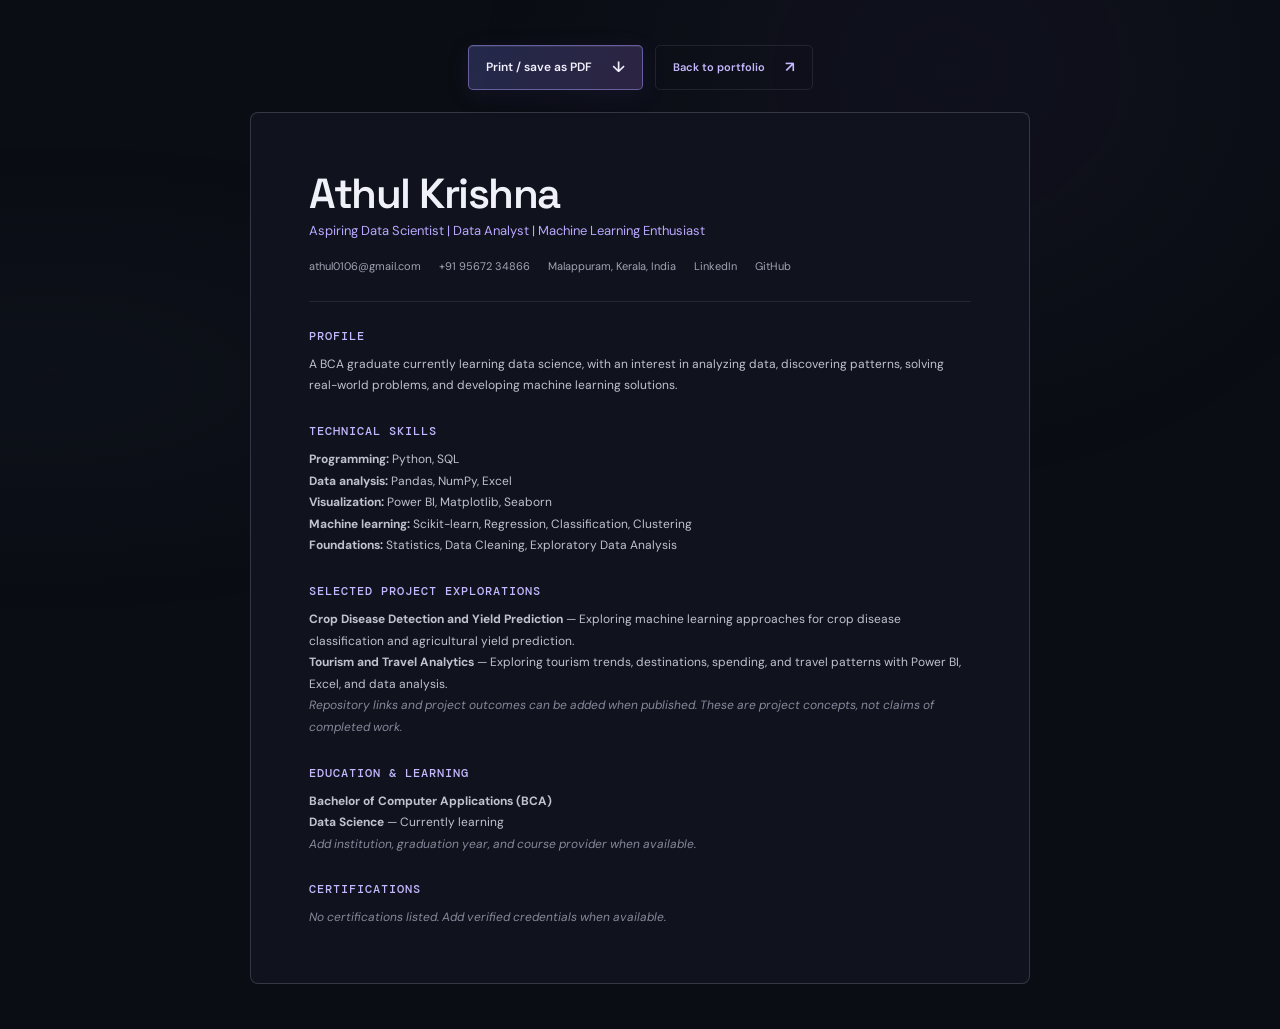
==== resume.html @ ea91080f "first commit" ====
<!doctype html>
<html lang="en">
<head>
  <meta charset="utf-8">
  <meta name="viewport" content="width=device-width, initial-scale=1">
  <meta name="theme-color" content="#080a10">
  <meta name="description" content="Resume of Athul Krishna, aspiring data scientist and BCA graduate.">
  <title>Athul Krishna — Resume</title>
  <link rel="preconnect" href="https://fonts.googleapis.com">
  <link rel="preconnect" href="https://fonts.gstatic.com" crossorigin>
  <link href="https://fonts.googleapis.com/css2?family=DM+Mono:wght@400;500&family=DM+Sans:wght@400;500;600;700&family=Space+Grotesk:wght@400;500;600;700&display=swap" rel="stylesheet">
  <link rel="stylesheet" href="styles.css">
  <script>
    window.addEventListener("load", () => {
      if (new URLSearchParams(window.location.search).has("print")) window.print();
    });
  </script>
</head>
<body class="resume-page">
  <div class="resume-actions">
    <button class="button button-primary" type="button" onclick="window.print()">Print / save as PDF <span>↓</span></button>
    <a class="button button-quiet resume-back" href="index.html">Back to portfolio <span>↗</span></a>
  </div>
  <main class="resume-sheet">
    <h1>Athul Krishna</h1>
    <div class="resume-role">Aspiring Data Scientist | Data Analyst | Machine Learning Enthusiast</div>
    <div class="resume-contact">
      <a href="mailto:athul0106@gmail.com">athul0106@gmail.com</a>
      <a href="tel:+919567234866">+91 95672 34866</a>
      <span>Malappuram, Kerala, India</span>
      <a href="https://www.linkedin.com/in/athulkrishnakp?utm_source=share_via&utm_content=profile&utm_medium=member_ios">LinkedIn</a>
      <a href="https://github.com/athul-kmk">GitHub</a>
    </div>
    <hr>
    <section class="resume-section">
      <h2>Profile</h2>
      <p>A BCA graduate currently learning data science, with an interest in analyzing data, discovering patterns, solving real-world problems, and developing machine learning solutions.</p>
    </section>
    <section class="resume-section">
      <h2>Technical skills</h2>
      <p><strong>Programming:</strong> Python, SQL</p>
      <p><strong>Data analysis:</strong> Pandas, NumPy, Excel</p>
      <p><strong>Visualization:</strong> Power BI, Matplotlib, Seaborn</p>
      <p><strong>Machine learning:</strong> Scikit-learn, Regression, Classification, Clustering</p>
      <p><strong>Foundations:</strong> Statistics, Data Cleaning, Exploratory Data Analysis</p>
    </section>
    <section class="resume-section">
      <h2>Selected project explorations</h2>
      <p><strong>Crop Disease Detection and Yield Prediction</strong> — Exploring machine learning approaches for crop disease classification and agricultural yield prediction.</p>
      <p><strong>Tourism and Travel Analytics</strong> — Exploring tourism trends, destinations, spending, and travel patterns with Power BI, Excel, and data analysis.</p>
      <p class="resume-placeholder">Repository links and project outcomes can be added when published. These are project concepts, not claims of completed work.</p>
    </section>
    <section class="resume-section">
      <h2>Education &amp; learning</h2>
      <p><strong>Bachelor of Computer Applications (BCA)</strong></p>
      <p><strong>Data Science</strong> — Currently learning</p>
      <p class="resume-placeholder">Add institution, graduation year, and course provider when available.</p>
    </section>
    <section class="resume-section">
      <h2>Certifications</h2>
      <p class="resume-placeholder">No certifications listed. Add verified credentials when available.</p>
    </section>
  </main>
</body>
</html>
---- styles.css ----
:root {
  color-scheme: dark;
  --bg: #080a10;
  --surface: #0e111a;
  --surface-raised: #121622;
  --line: rgba(192, 199, 222, .11);
  --line-strong: rgba(192, 199, 222, .2);
  --text: #f0f1f8;
  --muted: #9a9daf;
  --quiet: #676b7d;
  --blue: #8299ff;
  --violet: #ba8dff;
  --mint: #85d9bd;
  --display: "Space Grotesk", sans-serif;
  --body: "DM Sans", sans-serif;
  --mono: "DM Mono", monospace;
}

* { box-sizing: border-box; }
html { scroll-behavior: smooth; scroll-padding-top: 85px; }
body { margin: 0; background: var(--bg); color: var(--text); font-family: var(--body); font-size: 15px; line-height: 1.7; -webkit-font-smoothing: antialiased; }
body::before { position: fixed; z-index: -1; inset: 0; background: radial-gradient(ellipse at 74% 8%, rgba(52, 48, 101, .12), transparent 35%), radial-gradient(ellipse at 4% 42%, rgba(32, 63, 94, .08), transparent 32%); content: ""; pointer-events: none; }
a { color: inherit; text-decoration: none; }
button { font: inherit; }
::selection { color: white; background: rgba(132, 117, 230, .45); }
.shell { width: min(1120px, calc(100% - 64px)); margin-inline: auto; }
.skip-link { position: fixed; z-index: 20; top: 10px; left: 10px; padding: 10px 15px; transform: translateY(-150%); border-radius: 6px; background: white; color: #080a10; }
.skip-link:focus { transform: translateY(0); }
.site-header { position: sticky; z-index: 10; top: 0; border-bottom: 1px solid rgba(192, 199, 222, .07); background: rgba(8, 10, 16, .86); backdrop-filter: blur(18px); }
.nav { display: flex; height: 74px; align-items: center; justify-content: space-between; }
.brand { display: inline-flex; align-items: center; gap: 11px; }
.brand-mark { display: grid; width: 31px; height: 31px; place-items: center; border: 1px solid rgba(176, 160, 255, .37); border-radius: 9px; color: #e8e4ff; font: 600 17px var(--display); }
.brand-mark span { color: var(--violet); }
.brand-name { color: #d3d4df; font: 500 10px var(--mono); letter-spacing: 1.35px; }
.nav-links { display: flex; align-items: center; gap: 31px; color: #a4a6b5; font-size: 12px; }
.nav-links > a:not(.nav-cta) { transition: color .2s ease; }
.nav-links > a:not(.nav-cta):hover { color: white; }
.nav-cta { padding: 9px 14px; border: 1px solid var(--line-strong); border-radius: 5px; color: #ececf4; transition: background .2s, border-color .2s; }
.nav-cta:hover { border-color: rgba(174, 151, 255, .5); background: rgba(143, 125, 232, .1); }
.nav-cta span { padding-left: 5px; color: var(--violet); }
.menu-toggle { display: none; }

.hero { position: relative; display: grid; min-height: 672px; grid-template-columns: 1.02fr .98fr; align-items: center; column-gap: 24px; padding-top: 6px; padding-bottom: 52px; }
.hero-copy { position: relative; z-index: 2; padding-bottom: 31px; animation: rise-in .7s both; }
.eyebrow, .section-note { margin: 0; color: #999db2; font: 400 10px var(--mono); letter-spacing: 1.1px; }
.eyebrow { display: flex; align-items: center; gap: 9px; }
.status-dot, .live-indicator i { width: 6px; height: 6px; flex: 0 0 6px; border-radius: 50%; background: var(--mint); box-shadow: 0 0 10px rgba(133, 217, 189, .6); }
.eyebrow-line { width: 26px; height: 1px; margin-left: 1px; background: #454759; }
.hero h1 { margin: 31px 0 20px; font: 500 clamp(43px, 5vw, 65px)/1.08 var(--display); letter-spacing: -3.4px; }
.gradient-text { background: linear-gradient(98deg, #9ab0ff 6%, #bb9cff 55%, #dda7eb); -webkit-background-clip: text; background-clip: text; color: transparent; }
.hero-intro { max-width: 425px; margin: 0; color: #a5a7b5; font-size: 15px; line-height: 1.85; }
.hero-intro strong { color: #e0e1e9; font-weight: 600; }
.hero-actions { display: flex; flex-wrap: wrap; align-items: center; gap: 11px; margin-top: 29px; }
.button { display: inline-flex; min-height: 45px; align-items: center; justify-content: center; gap: 20px; padding: 0 17px; border: 1px solid transparent; border-radius: 5px; font-size: 12px; font-weight: 600; transition: transform .2s ease, background .2s ease, border-color .2s ease, box-shadow .2s ease; }
.button:hover { transform: translateY(-2px); }
.button span { font-size: 15px; }
.button-primary { border-color: rgba(174, 157, 255, .48); background: linear-gradient(115deg, rgba(102, 119, 225, .27), rgba(160, 116, 219, .22)); box-shadow: inset 0 1px 0 rgba(255,255,255,.07), 0 6px 24px rgba(77, 62, 145, .12); color: #f3f1ff; }
.button-primary:hover { background: linear-gradient(115deg, rgba(102, 119, 225, .4), rgba(160, 116, 219, .36)); box-shadow: 0 9px 28px rgba(77, 62, 145, .23); }
.button-quiet { border-color: var(--line); color: #c4c5d0; }
.button-quiet:hover { border-color: var(--line-strong); background: rgba(255,255,255,.035); }
.hero-meta { display: flex; align-items: center; gap: 12px; margin-top: 32px; color: #797d8f; font: 10px var(--mono); }
.meta-icon { margin-right: 5px; color: #a19bf0; font-size: 15px; }
.meta-divider { height: 13px; border-left: 1px solid #3b3d4a; }
.hero-visual { position: relative; min-height: 406px; margin: 30px 0 25px; padding: 18px 19px 15px; overflow: visible; border: 1px solid rgba(169, 174, 204, .16); border-radius: 10px; background: linear-gradient(145deg, rgba(22, 24, 39, .87), rgba(12, 14, 23, .95) 65%); box-shadow: 0 26px 90px rgba(0,0,0,.2), inset 0 1px 0 rgba(255,255,255,.035); animation: rise-in .75s .1s both; }
.visual-glow { position: absolute; z-index: -1; top: 20%; right: 5%; width: 300px; height: 250px; border-radius: 50%; background: rgba(108, 93, 197, .15); filter: blur(80px); }
.visual-top, .visual-footer { display: flex; align-items: center; justify-content: space-between; color: #70768d; font: 9px var(--mono); letter-spacing: .5px; }
.live-indicator { display: flex; align-items: center; gap: 7px; color: #a3a6b9; }
.live-indicator i { width: 5px; height: 5px; flex-basis: 5px; }
.hero-chart { position: absolute; top: 52px; left: 2%; width: 96%; height: calc(100% - 100px); overflow: visible; }
.chart-grid path { fill: none; stroke: rgba(159, 164, 193, .11); stroke-width: 1; stroke-dasharray: 2 6; }
.chart-area { fill: url(#area-fill); }
.chart-line { fill: none; stroke: url(#line-fill); stroke-width: 2.5; stroke-linecap: round; filter: drop-shadow(0 0 7px rgba(150, 132, 255, .55)); stroke-dasharray: 800; stroke-dashoffset: 800; animation: draw-line 2.1s .35s ease forwards; }
.chart-point { fill: #b7a4ff; stroke: #222137; stroke-width: 4; }
.point-last { animation: point-pulse 2.2s ease-in-out infinite; }
.chart-axis { fill: #6e7285; font: 9px var(--mono); }
.chart-label { position: absolute; z-index: 2; display: grid; gap: 4px; padding: 9px 12px; border: 1px solid rgba(174, 177, 201, .16); border-radius: 5px; background: rgba(18, 19, 31, .82); color: #8e91a4; font: 9px var(--mono); }
.chart-label b { color: #d5d3e6; font-size: 12px; font-weight: 400; }
.chart-label-one { top: 28%; left: 17%; }
.chart-label-one b { color: var(--mint); }
.chart-label-two { top: 49%; right: 7%; }
.chart-label-two b { color: #c2aaff; }
.visual-footer { position: absolute; right: 19px; bottom: 14px; left: 19px; font-size: 8px; }
.visual-bars { display: flex; height: 13px; align-items: end; gap: 3px; }
.visual-bars i { width: 3px; height: 30%; border-radius: 2px; background: #9298ff; opacity: .8; animation: equalize 1.2s ease-in-out infinite alternate; }
.visual-bars i:nth-child(3n) { height: 85%; animation-delay: .4s; }.visual-bars i:nth-child(2n) { height: 55%; animation-delay: .2s; }
.floating-chip { position: absolute; z-index: 3; display: flex; align-items: center; gap: 8px; padding: 9px 12px; border: 1px solid rgba(177, 181, 204, .15); border-radius: 6px; background: rgba(18, 20, 31, .93); box-shadow: 0 8px 26px rgba(0,0,0,.2); color: #afb0c1; font-size: 10px; }
.chip-one { top: 18%; right: -25px; }.chip-spark { color: #c0a3ff; font-size: 14px; }.chip-two { bottom: 18%; left: -28px; }.chip-dot { width: 6px; height: 6px; border-radius: 50%; background: var(--mint); box-shadow: 0 0 9px var(--mint); }
.hero-bottom { position: absolute; right: 0; bottom: 13px; left: 0; display: flex; align-items: center; gap: 14px; color: #76798b; font: 9px var(--mono); letter-spacing: .8px; }
.scroll-line { width: 48px; height: 1px; background: linear-gradient(90deg, #8680dd, transparent); }
.hero-bottom > span:last-child { margin-left: auto; }

.section { padding-top: 112px; padding-bottom: 112px; border-top: 1px solid rgba(192, 199, 222, .08); }
.section-heading h2 { margin: 19px 0 0; font: 500 clamp(36px, 4vw, 48px)/1.15 var(--display); letter-spacing: -2px; }
.muted-heading { color: #777b8d; }
.about { display: grid; grid-template-columns: 1fr 1.08fr; column-gap: 92px; }
.about .section-heading { align-self: start; }
.about-content { padding-top: 32px; color: #9b9eae; font-size: 13px; line-height: 1.9; }
.about-content p { margin: 0 0 17px; }
.about-content .about-lead { color: #dbdce5; font-size: 16px; line-height: 1.8; }
.text-link { display: inline-flex; align-items: center; gap: 9px; margin-top: 4px; color: #c0b3ff; font-size: 12px; }
.text-link span { transition: transform .2s; }.text-link:hover span { transform: translate(3px,-3px); }
.about-facts { display: grid; grid-column: 1/-1; grid-template-columns: repeat(3, 1fr); margin-top: 57px; padding-top: 21px; border-top: 1px solid var(--line); }
.about-facts > div { position: relative; display: grid; gap: 5px; padding: 2px 22px 4px 0; }
.fact-index { position: absolute; top: 2px; right: 24px; color: #777b90; font: 10px var(--mono); }
.fact-label { color: #777b90; font: 9px var(--mono); letter-spacing: .8px; }
.about-facts strong { color: #dedfe8; font-size: 13px; font-weight: 500; }

.skills { background: radial-gradient(ellipse at 95% 48%, rgba(49, 45, 98, .09), transparent 46%); }
.section-topline { display: flex; align-items: center; justify-content: space-between; }
.section-note { color: #707488; font-size: 9px; }
.skills-heading, .projects-heading { display: flex; align-items: end; justify-content: space-between; gap: 28px; margin-bottom: 38px; }
.skills-heading > p, .projects-heading > p { max-width: 335px; margin: 0 0 5px; color: #8f92a3; font-size: 12px; line-height: 1.8; }
.skill-grid { display: grid; grid-template-columns: repeat(4, 1fr); gap: 13px; }
.skill-card { position: relative; min-height: 218px; padding: 20px 19px 23px; overflow: hidden; border: 1px solid var(--line); border-radius: 6px; background: linear-gradient(145deg, rgba(18, 21, 31, .86), rgba(12, 14, 21, .87)); transition: transform .25s, border-color .25s, background .25s; }
.skill-card:hover { transform: translateY(-4px); border-color: rgba(166, 151, 243, .35); background: linear-gradient(145deg, rgba(26, 28, 44, .96), rgba(13, 15, 23, .96)); }
.skill-card-top { display: flex; align-items: center; justify-content: space-between; }
.skill-number { color: #73778a; font: 9px var(--mono); }
.skill-icon { color: #aea4ff; font: 22px var(--display); }
.skill-card h3 { margin: 15px 0 6px; font: 500 15px var(--display); }
.skill-card p { min-height: 38px; margin: 0; color: #85899a; font-size: 11px; line-height: 1.65; }
.tag-list, .project-tags { display: flex; flex-wrap: wrap; gap: 6px; margin-top: 15px; }
.tag-list span, .project-tags span { padding: 4px 7px; border: 1px solid rgba(170, 175, 202, .13); border-radius: 3px; color: #aaadbf; font: 9px var(--mono); }
.skill-card-line { position: absolute; right: 0; bottom: 0; left: 0; height: 1px; transform: scaleX(0); transform-origin: left; background: linear-gradient(90deg, #8198ff, #c08cff, transparent); transition: transform .5s; }
.skill-card:hover .skill-card-line { transform: scaleX(1); }
.skill-card-wide { grid-column: span 2; }

.projects-heading { margin-bottom: 28px; }
.project-controls { display: flex; flex-wrap: wrap; gap: 8px; margin-bottom: 24px; }
.filter-button { display: inline-flex; align-items: center; gap: 8px; min-height: 32px; padding: 0 12px; border: 1px solid transparent; border-radius: 4px; background: transparent; color: #848798; cursor: pointer; font-size: 10px; transition: color .2s, border-color .2s, background .2s; }
.filter-button:hover, .filter-button.is-active { border-color: rgba(165, 151, 239, .27); background: rgba(138, 119, 223, .09); color: #d2cbf4; }
.filter-button span { color: #a8a0d4; font: 9px var(--mono); }
.project-grid { display: grid; grid-template-columns: repeat(2, 1fr); gap: 19px; }
.project-card { overflow: hidden; border: 1px solid var(--line); border-radius: 7px; background: #0d1018; transition: transform .25s, border-color .25s; }
.project-card:hover { transform: translateY(-3px); border-color: rgba(165, 151, 239, .3); }
.project-card[hidden] { display: none; }
.project-visual { position: relative; height: 234px; overflow: hidden; border-bottom: 1px solid var(--line); background: #121625; }
.project-visual-top { position: absolute; z-index: 2; top: 16px; right: 17px; left: 17px; display: flex; justify-content: space-between; color: #9499b1; font: 9px var(--mono); letter-spacing: .8px; }
.visual-index { color: #d2cbf7; }.crop-visual { background: radial-gradient(ellipse at 53% 55%, rgba(54, 100, 91, .21), transparent 48%), linear-gradient(145deg, #111a20, #10131d 75%); }
.crop-orbit { position: absolute; top: 50%; left: 51%; width: 174px; height: 174px; transform: translate(-50%,-50%); border: 1px solid rgba(130, 203, 174, .16); border-radius: 50%; }
.orbit-b { width: 124px; height: 124px; border-color: rgba(130, 203, 174, .21); }
.crop-leaf { position: absolute; top: 50%; left: 51%; width: 77px; height: 94px; transform: translate(-50%,-50%) rotate(35deg); border: 1px solid rgba(143, 213, 172, .65); border-radius: 4px 84% 4px 84%; background: linear-gradient(135deg, rgba(123, 208, 155, .47), rgba(50, 112, 93, .12)); box-shadow: 0 0 36px rgba(103, 202, 158, .17); }
.crop-leaf b { position: absolute; top: 4px; left: 38px; width: 1px; height: 100px; transform: rotate(12deg); transform-origin: top; background: rgba(174, 231, 193, .67); }
.crop-leaf i { position: absolute; left: 18px; width: 25px; height: 1px; transform: rotate(-35deg); transform-origin: left; background: rgba(174, 231, 193, .4); }
.crop-leaf i:nth-child(1) { top: 28px; }.crop-leaf i:nth-child(2) { top: 42px; }.crop-leaf i:nth-child(3) { top: 57px; }.crop-leaf i:nth-child(4) { top: 71px; }
.crop-readout { position: absolute; top: 37%; right: 12%; display: grid; gap: 3px; color: #7d988f; font: 8px var(--mono); }
.crop-readout strong { color: #a0dbbb; font-size: 12px; letter-spacing: 3px; }.crop-readout small { color: #687a75; font-size: 8px; }
.visual-cross { position: absolute; color: rgba(162, 216, 189, .53); font: 17px var(--mono); }.cross-a { top: 27%; left: 26%; }.cross-b { right: 26%; bottom: 24%; }
.travel-visual { background: radial-gradient(ellipse at 51% 50%, rgba(97, 81, 156, .2), transparent 49%), linear-gradient(145deg, #131522, #11131d); }
.map-contour { position: absolute; top: 20%; left: 25%; width: 320px; height: 170px; transform: rotate(-17deg); border: 1px solid rgba(148, 143, 197, .14); border-radius: 43% 57% 63% 37% / 52% 43% 57% 48%; }
.contour-b { top: 29%; left: 32%; width: 224px; height: 128px; transform: rotate(19deg); border-color: rgba(148, 143, 197, .11); }
.travel-graph { position: absolute; right: 15%; bottom: 24%; left: 14%; display: flex; height: 112px; gap: 12px; padding-left: 28px; border-bottom: 1px solid rgba(165, 169, 201, .2); background: repeating-linear-gradient(to top, transparent 0, transparent 27px, rgba(159, 163, 194, .1) 28px); }
.travel-y { position: absolute; top: -5px; bottom: -6px; left: -1px; display: flex; flex-direction: column; justify-content: space-between; color: #74778f; font: 7px var(--mono); }
.travel-bars { display: flex; width: 100%; align-items: end; justify-content: space-around; }
.travel-bars i { position: relative; width: 7%; height: var(--bar); border: 1px solid rgba(181, 162, 249, .7); border-bottom: 0; border-radius: 2px 2px 0 0; background: linear-gradient(0deg, rgba(122, 102, 193, .1), rgba(163, 140, 230, .43)); box-shadow: 0 0 16px rgba(146, 117, 214, .1); }
.travel-tooltip { position: absolute; z-index: 2; top: 28%; right: 17%; display: grid; gap: 4px; padding: 8px 10px; border: 1px solid rgba(183, 166, 240, .24); border-radius: 4px; background: rgba(18, 19, 31, .88); }
.travel-tooltip span { color: #9294a8; font: 7px var(--mono); }.travel-tooltip b { color: #cabaff; font: 9px var(--body); }
.map-pin { position: absolute; width: 8px; height: 8px; border: 1px solid #d2b9ff; border-radius: 50%; background: #9d7ddd; box-shadow: 0 0 0 5px rgba(157, 125, 221, .15), 0 0 14px #9d7ddd; }.pin-a { top: 41%; left: 33%; }.pin-b { top: 57%; right: 28%; }
.visual-bottom { top: auto; bottom: 12px; color: #70768d; font-size: 8px; letter-spacing: .1px; }
.project-info { padding: 19px 19px 17px; }
.project-meta { display: flex; flex-wrap: wrap; justify-content: space-between; gap: 6px; color: #82869b; font: 8px var(--mono); letter-spacing: .6px; }
.project-meta span:first-child { color: #b7a9ef; }
.project-info h3 { margin: 13px 0 7px; font: 500 21px/1.3 var(--display); letter-spacing: -.5px; }
.project-info > p { min-height: 40px; margin: 0; color: #9295a5; font-size: 11px; line-height: 1.75; }
.project-tags { margin-top: 13px; }
.project-links { display: flex; align-items: center; justify-content: space-between; margin-top: 17px; padding-top: 14px; border-top: 1px solid var(--line); font-size: 10px; }
.project-links > a { color: #c5b8ff; }.project-links > a span { padding-left: 5px; }.project-links > a:hover { color: white; }
.demo-unavailable { color: #777b8b; }
.projects-note { display: flex; gap: 9px; margin: 17px 0 0; color: #777b8d; font-size: 10px; }.projects-note > span { color: #a49ada; }

.journey { background: radial-gradient(ellipse at 2% 54%, rgba(32, 60, 84, .09), transparent 38%); }
.journey-layout { display: grid; grid-template-columns: .8fr 1.2fr; gap: 92px; margin-top: 20px; }
.journey-layout > .section-heading > p { max-width: 320px; margin-top: 18px; color: #8f92a3; font-size: 12px; }
.timeline { position: relative; padding-top: 4px; }
.timeline::before { position: absolute; top: 12px; bottom: 15px; left: 4px; width: 1px; background: linear-gradient(#8e84d9, rgba(142, 132, 217, .12)); content: ""; }
.timeline-item { position: relative; display: grid; grid-template-columns: 114px 1fr; gap: 18px; padding: 0 0 32px 27px; }
.timeline-marker { position: absolute; top: 4px; left: 0; width: 9px; height: 9px; border: 1px solid #9a8ff2; border-radius: 50%; background: #0b0d14; box-shadow: 0 0 10px rgba(154, 143, 242, .3); }
.marker-active { background: #b4a1f2; box-shadow: 0 0 12px rgba(180, 161, 242, .65); }
.timeline-date { padding-top: 1px; color: #83869a; font: 8px var(--mono); letter-spacing: .4px; }
.timeline-content h3 { display: flex; flex-wrap: wrap; align-items: center; gap: 9px; margin: -4px 0 7px; font: 500 16px var(--display); }
.timeline-current { padding: 2px 7px; border: 1px solid rgba(174, 158, 238, .24); border-radius: 3px; color: #baaff0; font: 8px var(--mono); }
.timeline-content p { margin: 0; color: #9699a8; font-size: 11px; }
.timeline-placeholder { display: inline-block; margin-top: 8px; color: #74788a; font-size: 10px; font-style: italic; }

.contact { padding-top: 79px; padding-bottom: 76px; }
.contact-card { position: relative; padding: 50px 52px 0; overflow: hidden; border: 1px solid rgba(169, 162, 219, .18); border-radius: 8px; background: linear-gradient(130deg, rgba(23, 24, 40, .9), rgba(13, 15, 24, .93) 65%); }
.contact-orb { position: absolute; width: 290px; height: 240px; border-radius: 50%; filter: blur(80px); pointer-events: none; }.orb-one { top: -155px; right: 11%; background: rgba(119, 98, 210, .17); }.orb-two { top: 110px; right: -170px; background: rgba(75, 96, 182, .11); }
.contact-card > .eyebrow, .contact-card > h2, .contact-intro, .contact-button { position: relative; z-index: 1; }
.contact-card h2 { margin: 20px 0 11px; font: 500 clamp(34px, 4vw, 49px)/1.18 var(--display); letter-spacing: -2px; }
.contact-intro { margin: 0; color: #999cac; font-size: 12px; }
.contact-button { margin-top: 23px; }
.contact-form { position: relative; z-index: 1; display: grid; grid-template-columns: repeat(2, minmax(0, 1fr)); gap: 12px; max-width: 700px; margin-top: 27px; }
.contact-form label { display: grid; gap: 6px; color: #a4a6b6; font: 9px var(--mono); letter-spacing: .3px; }
.contact-form input, .contact-form textarea { width: 100%; padding: 10px 11px; border: 1px solid rgba(192, 199, 222, .14); border-radius: 4px; outline: none; background: rgba(8, 10, 16, .43); color: var(--text); font: 11px var(--body); resize: vertical; transition: border-color .2s, background .2s; }
.contact-form input::placeholder, .contact-form textarea::placeholder { color: #666a7d; }
.contact-form input:focus, .contact-form textarea:focus { border-color: rgba(174, 157, 255, .57); background: rgba(8, 10, 16, .7); }
.contact-form .message-field { grid-column: 1/-1; }
.contact-form .button { justify-self: start; min-height: 38px; }
.form-note { align-self: center; margin: 0; color: #777b8d; font-size: 9px; }
.contact-links { display: grid; grid-template-columns: repeat(4, 1fr); gap: 10px; margin-top: 43px; padding: 19px 0 21px; border-top: 1px solid var(--line); }
.contact-links > a { display: grid; grid-template-columns: 1fr auto; gap: 4px; color: #c9cad5; font-size: 10px; transition: color .2s; }
.contact-links > a:hover { color: #d7caff; }
.contact-link-label { grid-column: 1/-1; color: #777b8d; font: 8px var(--mono); letter-spacing: .7px; }
.link-arrow { color: #9a8bdb; }
.footer { display: flex; min-height: 78px; align-items: center; justify-content: space-between; border-top: 1px solid var(--line); color: #75788a; font: 9px var(--mono); }
.footer-brand { gap: 8px; }.footer-brand .brand-mark { width: 25px; height: 25px; border-radius: 7px; font-size: 14px; }.footer-brand .brand-name { font-size: 8px; }
.footer-star { color: #bba8fa; }.back-top { color: #9c9fb0; font-size: 8px; letter-spacing: .6px; }.back-top:hover { color: white; }
.back-to-top { position: fixed; z-index: 8; right: 22px; bottom: 22px; display: grid; width: 39px; height: 39px; transform: translateY(12px); place-items: center; border: 1px solid rgba(176, 162, 233, .27); border-radius: 50%; background: rgba(19, 20, 32, .9); color: #d4cbf7; cursor: pointer; opacity: 0; pointer-events: none; transition: opacity .2s, transform .2s, background .2s; }
.back-to-top.is-visible { transform: translateY(0); opacity: 1; pointer-events: auto; }.back-to-top:hover { background: #242235; }

.resume-page { min-height: 100vh; padding: 45px 20px; background: #0b0d14; }
.resume-sheet { width: min(780px, 100%); margin: 0 auto; padding: 54px 58px; border: 1px solid var(--line-strong); border-radius: 8px; background: #10131d; }
.resume-actions { display: flex; justify-content: center; gap: 12px; margin-bottom: 22px; }
.resume-sheet h1 { margin: 0; font: 600 42px var(--display); letter-spacing: -1.5px; }
.resume-role { color: #b8a8ff; font-size: 13px; }
.resume-contact { display: flex; flex-wrap: wrap; gap: 8px 18px; margin: 15px 0 25px; color: #a0a4b4; font-size: 11px; }
.resume-sheet hr { border: 0; border-top: 1px solid var(--line); }
.resume-section { margin-top: 26px; }.resume-section h2 { margin: 0 0 10px; color: #c4b8ff; font: 500 12px var(--mono); letter-spacing: 1px; text-transform: uppercase; }
.resume-section p, .resume-section li { color: #c0c2cd; font-size: 12px; line-height: 1.8; }
.resume-section p { margin: 0; }.resume-section ul { margin: 0; padding-left: 18px; }.resume-placeholder { color: #85899b !important; font-style: italic; }
.resume-back { color: #c5b8ff; font-size: 11px; }

.reveal-ready .reveal { opacity: 0; transform: translateY(18px); transition: opacity .65s ease, transform .65s ease; }
.reveal-ready .reveal.is-in-view { opacity: 1; transform: translateY(0); }
@keyframes rise-in { from { opacity: 0; transform: translateY(12px); } to { opacity: 1; transform: translateY(0); } }
@keyframes draw-line { to { stroke-dashoffset: 0; } }
@keyframes point-pulse { 50% { filter: drop-shadow(0 0 8px rgba(191, 170, 255, .9)); } }
@keyframes equalize { to { height: 25%; opacity: .45; } }

@media (prefers-reduced-motion: reduce) {
  *, *::before, *::after { scroll-behavior: auto !important; animation-duration: .01ms !important; animation-iteration-count: 1 !important; transition-duration: .01ms !important; }
  .reveal-ready .reveal { opacity: 1; transform: none; }
}
@media (max-width: 850px) {
  .shell { width: min(100% - 48px, 680px); }
  .nav-links { gap: 19px; }
  .hero { min-height: 590px; grid-template-columns: 1fr .9fr; gap: 5px; }
  .hero h1 { font-size: clamp(42px, 6vw, 56px); letter-spacing: -2.6px; }
  .hero-visual { min-height: 340px; }
  .chart-label { padding: 7px 9px; }.chip-one { right: -12px; }.chip-two { left: -12px; }
  .about { column-gap: 46px; }
  .skill-grid { grid-template-columns: repeat(2, 1fr); }
  .skill-card-wide { grid-column: span 2; }
  .journey-layout { grid-template-columns: .7fr 1.3fr; gap: 36px; }
  .timeline-item { grid-template-columns: 95px 1fr; gap: 12px; }
}
@media (max-width: 620px) {
  html { scroll-padding-top: 68px; }
  .shell { width: calc(100% - 38px); }
  .nav { height: 65px; }.brand-name { font-size: 9px; }
  .menu-toggle { display: flex; width: 38px; height: 38px; flex-direction: column; align-items: center; justify-content: center; gap: 5px; border: 1px solid var(--line-strong); border-radius: 5px; background: transparent; cursor: pointer; }
  .menu-toggle span { width: 15px; height: 1px; background: #d8d8e2; transition: transform .2s; }
  .menu-toggle[aria-expanded="true"] span:first-child { transform: translateY(3px) rotate(45deg); }.menu-toggle[aria-expanded="true"] span:last-child { transform: translateY(-3px) rotate(-45deg); }
  .nav-links { position: absolute; top: 64px; right: 0; left: 0; display: none; align-items: stretch; gap: 0; padding: 8px 20px 17px; border-bottom: 1px solid var(--line); background: rgba(10, 12, 19, .98); }
  .nav-links.is-open { display: flex; flex-direction: column; }
  .nav-links > a:not(.nav-cta) { padding: 11px 3px; border-bottom: 1px solid rgba(192,199,222,.07); }
  .nav-cta { align-self: flex-start; margin-top: 12px; }
  .hero { min-height: unset; grid-template-columns: 1fr; gap: 0; padding-top: 79px; padding-bottom: 75px; }
  .hero-copy { padding-bottom: 6px; }.hero h1 { margin-top: 25px; font-size: clamp(43px, 12vw, 61px); letter-spacing: -2.8px; }
  .hero-intro { max-width: 460px; font-size: 14px; }
  .hero-meta { flex-wrap: wrap; font-size: 9px; }
  .hero-visual { min-height: 325px; margin: 39px 5px 16px; }.hero-chart { top: 47px; height: calc(100% - 86px); }
  .chip-one { right: -8px; }.chip-two { left: -8px; }
  .hero-bottom { bottom: 18px; }
  .section { padding-top: 78px; padding-bottom: 78px; }
  .section-heading h2 { font-size: 40px; }
  .about { grid-template-columns: 1fr; gap: 10px; }.about-content { padding-top: 11px; }
  .about-facts { grid-template-columns: 1fr; gap: 15px; margin-top: 30px; }.about-facts > div { padding: 0 35px 0 0; }.fact-index { right: 3px; }
  .section-topline { align-items: flex-start; gap: 10px; }.section-note { max-width: 130px; text-align: right; line-height: 1.6; }
  .skills-heading, .projects-heading { align-items: flex-start; flex-direction: column; gap: 14px; margin-bottom: 26px; }
  .section-heading h2 { margin-top: 14px; }
  .skill-grid { gap: 9px; }.skill-card { min-height: 214px; padding: 16px 13px; }.skill-card h3 { font-size: 14px; }.skill-card p { font-size: 10px; }.tag-list { gap: 4px; }.tag-list span { padding: 4px 5px; font-size: 8px; }
  .project-grid { grid-template-columns: 1fr; gap: 15px; }.project-visual { height: 215px; }
  .project-controls { gap: 3px; }.filter-button { padding: 0 8px; font-size: 9px; }
  .journey-layout { grid-template-columns: 1fr; gap: 27px; margin-top: 10px; }
  .timeline-item { grid-template-columns: 1fr; gap: 7px; padding-bottom: 27px; }
  .contact { padding-top: 63px; padding-bottom: 56px; }.contact-card { padding: 34px 20px 0; }
  .contact-card h2 { font-size: clamp(32px, 9vw, 43px); letter-spacing: -1.6px; }.contact-intro { max-width: 320px; }
  .contact-links { grid-template-columns: repeat(2, 1fr); row-gap: 18px; margin-top: 31px; }.contact-links > a { font-size: 9px; }
  .contact-form { grid-template-columns: 1fr; }.contact-form .message-field { grid-column: auto; }.form-note { align-self: start; }
  .footer { min-height: 76px; flex-wrap: wrap; gap: 9px; padding-top: 16px; padding-bottom: 16px; }.footer > span { order: 3; width: 100%; text-align: center; }.back-top { margin-left: auto; }
  .back-to-top { right: 13px; bottom: 13px; width: 36px; height: 36px; }
  .resume-page { padding: 15px 10px; }.resume-sheet { padding: 30px 22px; }.resume-sheet h1 { font-size: 34px; }.resume-actions { flex-wrap: wrap; }
}
@media print {
  @page { margin: 16mm; size: A4; }
  body.resume-page { min-height: auto; padding: 0; background: white; color: #171923; }
  .resume-actions { display: none; }
  .resume-sheet { width: 100%; margin: 0; padding: 0; border: 0; border-radius: 0; background: white; color: #171923; }
  .resume-sheet h1 { color: #11131a; }
  .resume-role, .resume-section h2 { color: #51478b; }
  .resume-contact, .resume-section p, .resume-section li { color: #383b45; }
  .resume-sheet hr { border-color: #d7d9e0; }
  .resume-placeholder { color: #666a75 !important; }
  a { color: inherit; text-decoration: none; }
}
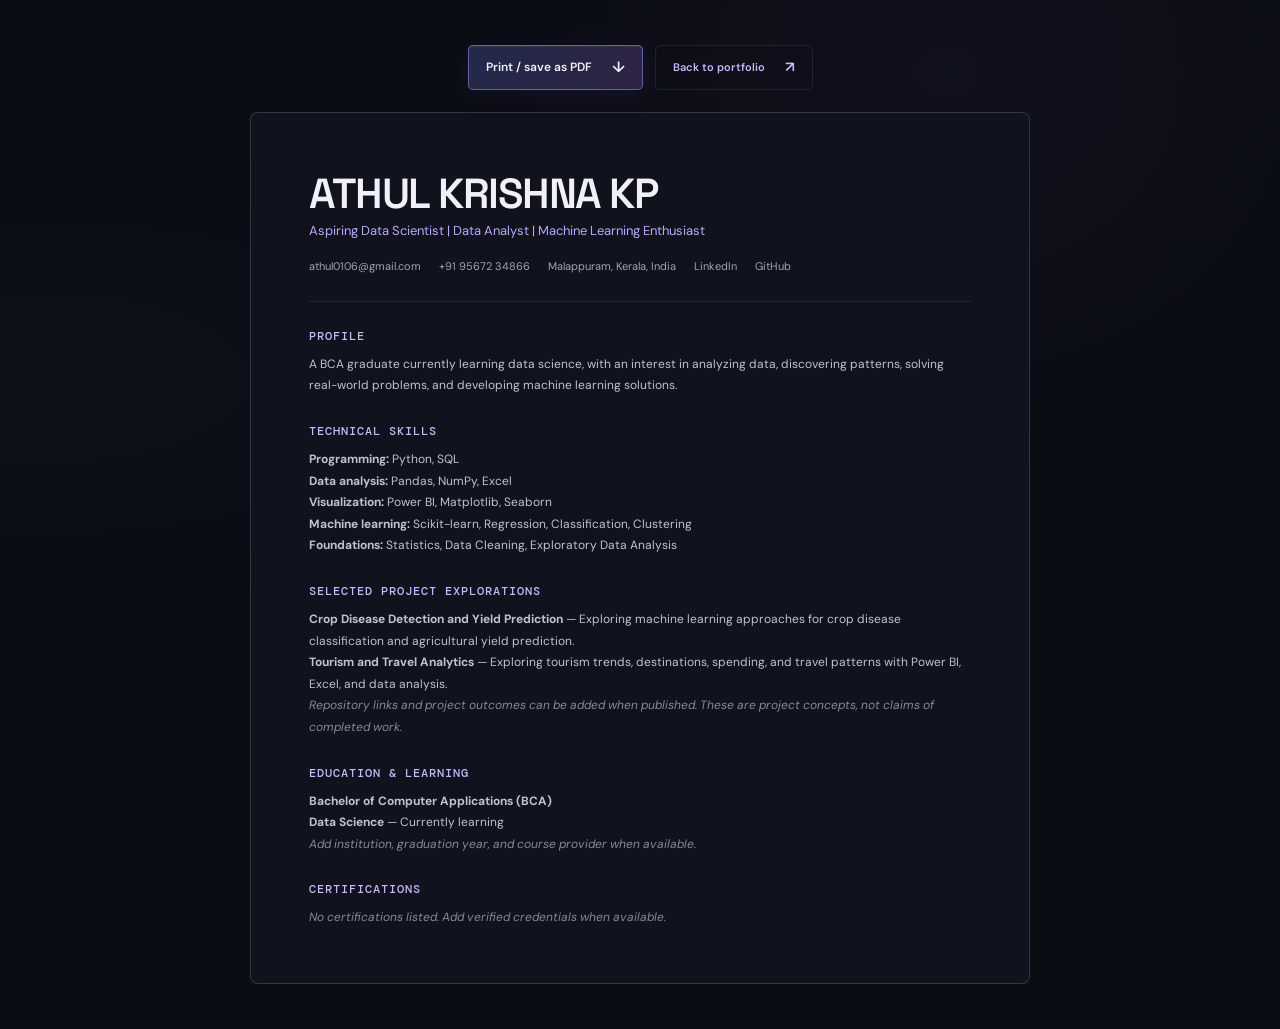
==== commit add5ad63: "name changed" ====
--- a/resume.html
+++ b/resume.html
@@ -4,8 +4,8 @@
   <meta charset="utf-8">
   <meta name="viewport" content="width=device-width, initial-scale=1">
   <meta name="theme-color" content="#080a10">
-  <meta name="description" content="Resume of Athul Krishna, aspiring data scientist and BCA graduate.">
-  <title>Athul Krishna — Resume</title>
+  <meta name="description" content="Resume of Athul Krishna KP, aspiring data scientist and BCA graduate.">
+  <title>Athul Krishna KP — Resume</title>
   <link rel="preconnect" href="https://fonts.googleapis.com">
   <link rel="preconnect" href="https://fonts.gstatic.com" crossorigin>
   <link href="https://fonts.googleapis.com/css2?family=DM+Mono:wght@400;500&family=DM+Sans:wght@400;500;600;700&family=Space+Grotesk:wght@400;500;600;700&display=swap" rel="stylesheet">
@@ -22,7 +22,7 @@
     <a class="button button-quiet resume-back" href="index.html">Back to portfolio <span>↗</span></a>
   </div>
   <main class="resume-sheet">
-    <h1>Athul Krishna</h1>
+    <h1>ATHUL KRISHNA KP</h1>
     <div class="resume-role">Aspiring Data Scientist | Data Analyst | Machine Learning Enthusiast</div>
     <div class="resume-contact">
       <a href="mailto:athul0106@gmail.com">athul0106@gmail.com</a>
